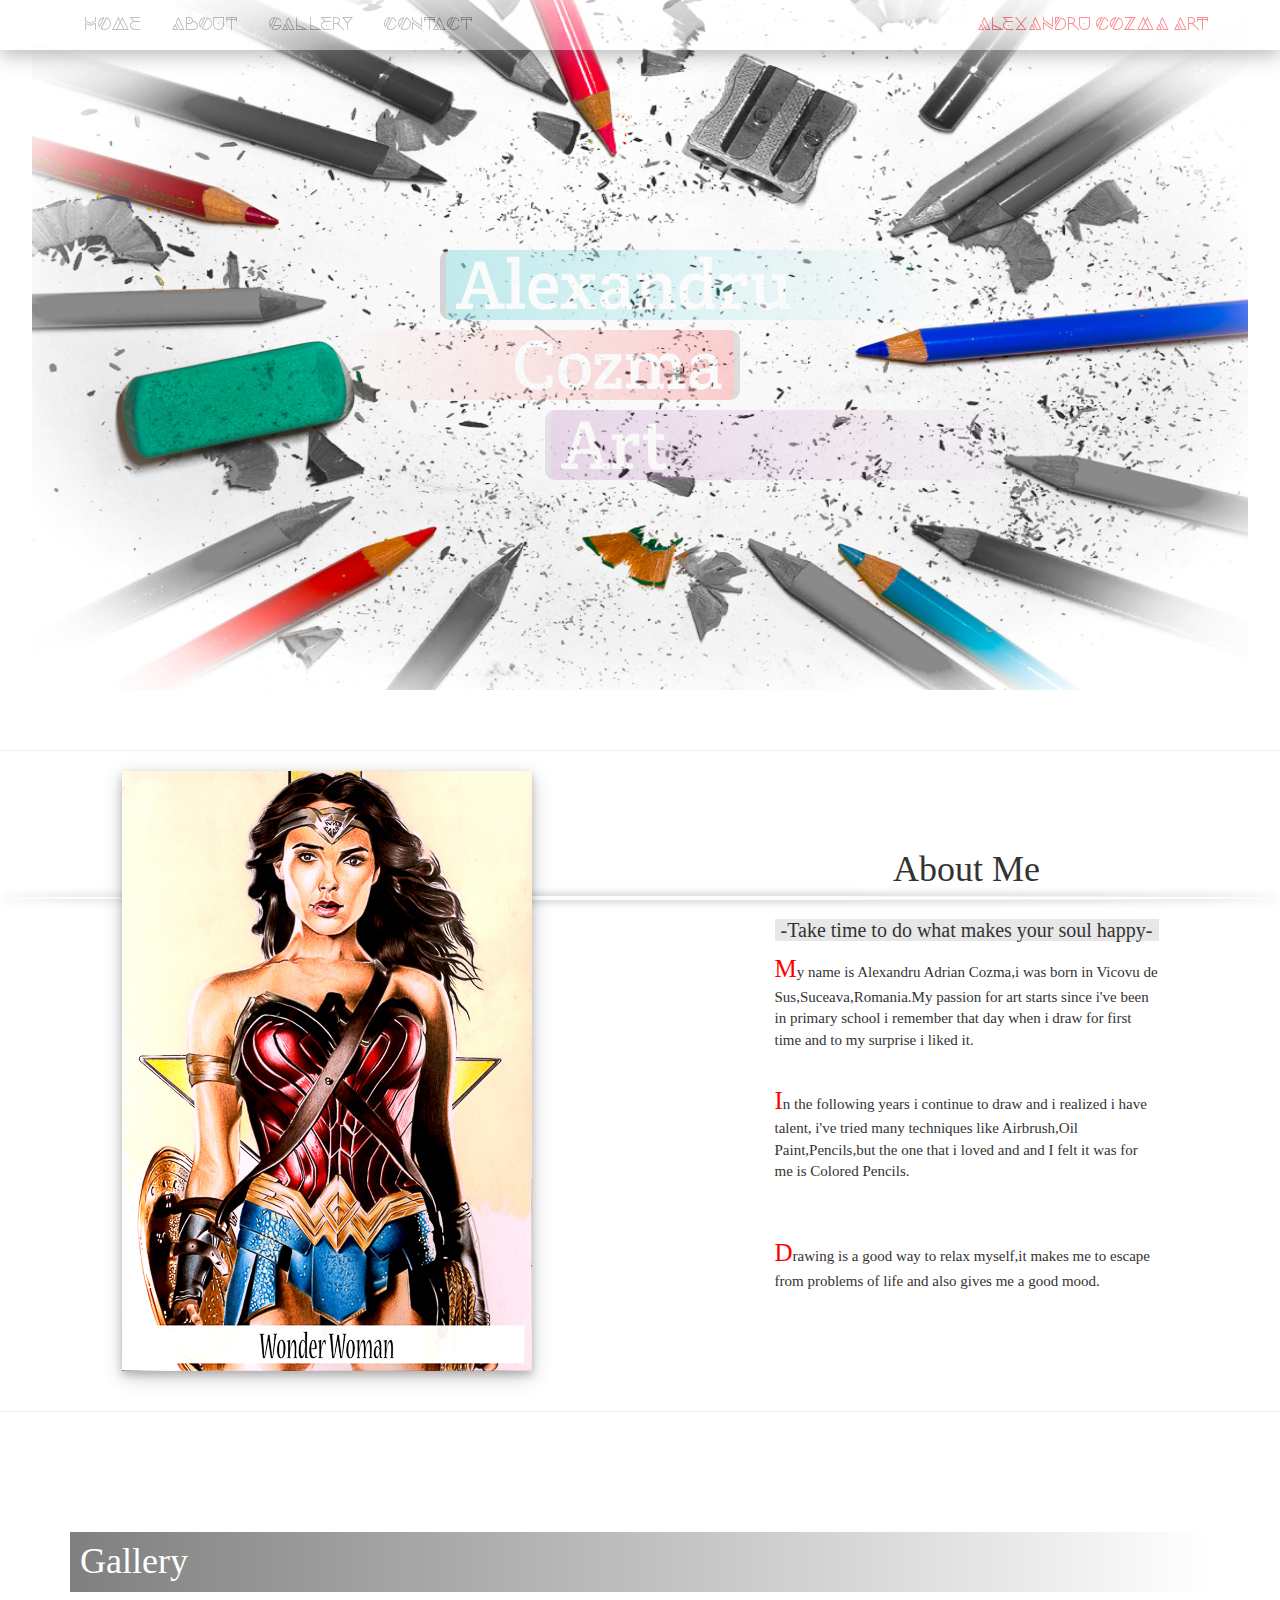
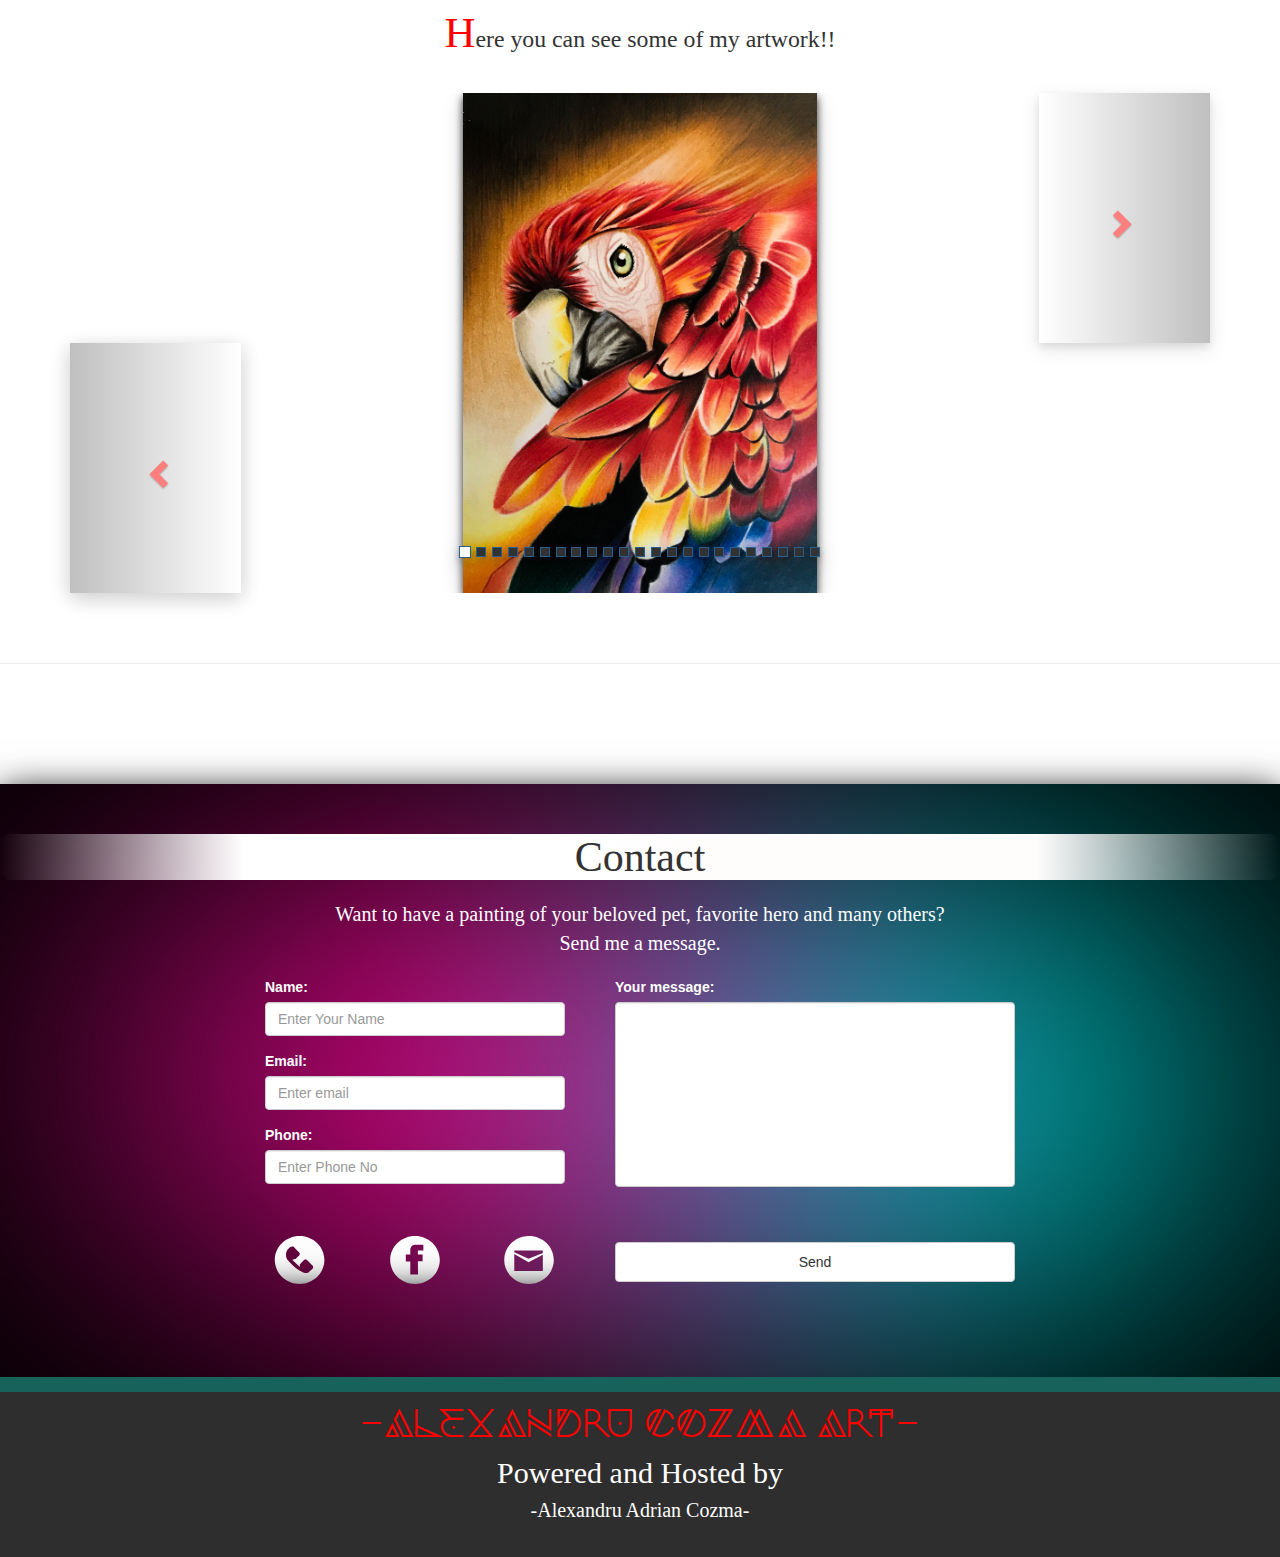
==== index.html @ 0c1bb689 "Rename index.HTML to index.html" ====
<!DOCTYPE html>
<html>
<head>
  <meta charset="UTF-8">
  <title>Alexandru Cozma Art</title>
  <meta name="viewport" content="width=device-width, initial-scale=1">
  <link rel='stylesheet' type='text/css' href='bootstrap/bootstrap/css/bootstrap.min.css' />
  <link href="https://fonts.googleapis.com/css?family=Crete+Round|Just+Another+Hand|Raleway|Dancing+Script" rel="stylesheet">
  <link rel="stylesheet" type="text/css" href="mycss.css">
  
</head>
<body>


<div id="navbar">
<nav class="navbar   navbar-default navbar-fixed-top">
		<div class="container">
		  <div class="navbar-header">
		    <button type="button" class="navbar-toggle collapsed" data-toggle="collapse" data-target="#myList">
		    <span class="icon-bar"></span>
		    <span class="icon-bar"></span>
		    <span class="icon-bar"></span>
		    </button>
		    <a class="navbar-brand navbar-right" href="#">Alexandru  Cozma  Art</a>
		  </div> 
		    <ul id="myList" class="nav navbar-nav collapse navbar-collapse ">
				 <li><a href="#home_section">Home</a></li>
			   <li><a href="#about_section">About</a></li>
			   <li><a href="#gallery_section">Gallery</a></li>
			   <li><a href="#contact_section">Contact</a></li>
			  </ul>
		  </div>
</nav>
</div>

 <!-- HOME PAGE -->


<section id="home_section">
	<div id="myName" class="flex-container">
		<div class="article" id="positionLine">
			<p class="textName">Alexandru</p>
		</div>
		<div class="article" id="positionLine1">
			<p class="textName">Cozma</p>
		</div>
		<div class="article" id="positionLine2">
			<p class="textName">Art</p>
		</div>
  </div>
<br>
<br>
<hr>
</section>


<section id="about_section">
<div class="flex-container1">
		<div class="pageContent" id="wonder">
			<img src="imagesPage/wonder21.jpg" alt="Wonder Woman">
		</div>

  <div class="pageContent" id="content">
			<h1 align="center">About Me</h1>
			<h2 align="center" id="takeTime">-Take time to do what makes your soul happy-</h2>
			<p><span>M</span>y name is Alexandru Adrian Cozma,i was born in Vicovu de Sus,Suceava,Romania.My passion for art starts since i've been in primary school i remember that day when i draw for first time and to my surprise i liked it.</p><br>
			<p><span>I</span>n the following years i continue to draw and i realized i have talent, i've tried many techniques like Airbrush,Oil Paint,Pencils,but the one that i loved and 
			and I felt it was for me is Colored Pencils.</p><br><br>
			<p id="textGrey"><span>D</span>rawing is a good way to relax myself,it makes me to escape from problems of life and also gives me a good mood.</p>
		</p>	
</div>	
</div>
</section>
<br>
<hr> 

 <!-- GALLERY(CAROUSEL) -->

<section id="gallery_section">



<div id="gallery" class="container">
	<h1 align="left" id="galleryH">Gallery</h1>
  <p align="right" id="galleryP">Here you can see some of my artwork!!</p>

<div id="myCarousel" class="carousel slide " data-ride="carousel " data-interval="false">
  <!-- Indicators -->
  <ol class="carousel-indicators">
    <li data-target="#myCarousel" data-slide-to="0" class="active"></li>
    <li data-target="#myCarousel" data-slide-to="1"></li>
    <li data-target="#myCarousel" data-slide-to="2"></li>
    <li data-target="#myCarousel" data-slide-to="3"></li>
    <li data-target="#myCarousel" data-slide-to="4"></li>
    <li data-target="#myCarousel" data-slide-to="5"></li>
    <li data-target="#myCarousel" data-slide-to="6"></li>
    <li data-target="#myCarousel" data-slide-to="7"></li>
    <li data-target="#myCarousel" data-slide-to="8"></li>
    <li data-target="#myCarousel" data-slide-to="9"></li>
    <li data-target="#myCarousel" data-slide-to="10"></li>
    <li data-target="#myCarousel" data-slide-to="11"></li>
    <li data-target="#myCarousel" data-slide-to="12"></li>
    <li data-target="#myCarousel" data-slide-to="13"></li>
    <li data-target="#myCarousel" data-slide-to="14"></li>
    <li data-target="#myCarousel" data-slide-to="15"></li>
    <li data-target="#myCarousel" data-slide-to="16"></li>
    <li data-target="#myCarousel" data-slide-to="17"></li>
    <li data-target="#myCarousel" data-slide-to="18"></li>
    <li data-target="#myCarousel" data-slide-to="19"></li>
    <li data-target="#myCarousel" data-slide-to="20"></li>
    <li data-target="#myCarousel" data-slide-to="21"></li>
    <li data-target="#myCarousel" data-slide-to="22"></li>
    
    
   
  </ol>



  <!-- Wrapper for slides -->
  <div class="carousel-inner">
    <div class="item active">
      <img src="gallery/parrot.jpg" alt="Los Angeles" >
    </div>

   
	<div class="item">
      <img src="gallery/flower.jpg" alt="New York" >
    </div>
    <div class="item">
      <img src="gallery/bat.jpg" alt="New York" >
    </div>
    <div class="item">
      <img src="gallery/goku.jpg" alt="New York" >
    </div>
    <div class="item">
      <img src="gallery/fly.jpg" alt="New York" >
    </div>
    <div class="item">
    	<img src="gallery/church.jpg" alt="New York" >
    </div>
     <div class="item">
	      <img src="gallery/thor.jpg" alt="thor" id="thor">
    </div>
    <div class="item">
      <img src="gallery/geta.jpg" alt="New York" id="geta">
    </div>
    <div class="item">
      <img src="gallery/aquaman.jpg" alt="New York" id="aquaman">
    </div>
   <div class="item">
      <img src="gallery/fata1.jpg" alt="New York" id="fata1"> 
    </div>
    <div class="item">
      <img src="gallery/jack.jpg" alt="New York" id="jack" >
    </div>
    <div class="item">
      <img src="gallery/lord.jpg" alt="New York" id="lord" >
    </div>
    <div class="item">
      <img src="gallery/tangled.jpg" alt="New York" id="tangled" >
    </div>
    <div class="item">
      <img src="gallery/mercury.jpg" alt="New York" id="mercury" >
    </div>
     <div class="item">
      <img src="gallery/masina1.jpg" alt="New York" id="masina1">
     </div>
	   <div class="item">
      <img src="gallery/mercedes.jpg" alt="New York" id="mercedes" >
     </div>
    <div class="item">
      <img src="gallery/lambo2.jpg" alt="New York" id="lambo">
    </div>
    <div class="item">
      <img src="gallery/landscape.jpg" alt="New York" id="landscape" >
    </div>
    <div class="item">
      <img src="gallery/light.jpg" alt="New York" id="light" >
    </div>
    <div class="item">
      <img src="gallery/ferrari.jpg" alt="New York" id="ferrari" >
    </div>

    <div class="item">
      <img src="gallery/car2.jpg" alt="New York" id="car2" >
    </div>
    <div class="item">
      <img src="gallery/fata.jpg" alt="New York" id="fata">
    </div>
    <div class="item">
      <img src="gallery/straw.jpg" alt="New York" id="straw" >
    </div>
</div>


  <!-- Left and right controls -->
  <a class="left carousel-control" href="#myCarousel" data-slide="prev">
    <span class="glyphicon glyphicon-chevron-left"></span>
    <span class="sr-only">Previous</span>
  </a>
  <a class="right carousel-control" href="#myCarousel" data-slide="next">
    <span class="glyphicon glyphicon-chevron-right"></span>
    <span class="sr-only">Next</span>
  </a>
</div>
</div>
</section>
<hr>

<!-- CONTACTS FORM -->

<div class="container4" id="contacts">
  <h1 align="center">Contact</h1>
  <p>Want to have a painting of your beloved pet, favorite hero and many others?<br>Send me a message.</p>

  <section id="contact_section">	 
  <form action="/action_page.php">
  	<div class="form-group">
      <label for="Name">Name:</label>
      <input type="name" class="form-control" id="name" placeholder="Enter Your Name" name="name" required>
    </div>
    <div class="form-group">
      <label for="email">Email:</label>
      <input type="email" class="form-control" id="email" placeholder="Enter email" name="email" required>
    </div>
    <div class="form-group">
      <label for="number">Phone:</label>
      <input type="number" class="form-control" id="phone" placeholder="Enter Phone No" name="phone" required>
    </div>
    
    
    <div class="form-group">
      <label for="text">Your message:</label>
      <input type="text" class="form-control" id="text" name="text" required>
    </div>
    <button type="submit" class="btn btn-default" id="submit">Send</button>
    
    <div class="form-group" id="icons">
      <img src="icons/iconTel.svg"  alt="icon" width="110px" height="110px" id="shake1">
      <a href="https://www.facebook.com/cozma.alexandru.754"> <img src="icons/iconF.svg"   alt="icon" width="110px" height="110px" id="shake2"></a>
      <img src="icons/iconemail.svg"   alt="icon" width="110px" height="110px" id="shake3">
    
    </div>
  </form>

  <div id="myModal" class="modal fade" role="dialog">
  <div class="modal-dialog">

    <!-- Modal content-->
    <div class="modal-content">

      <div class="modal-body">
        
      </div>
    </div>

  </div>
</div>
</section>   

</div>

  
 <!-- Footer -->

<footer id="red">

  <h1 class="text">-Alexandru  Cozma  Art-</h1>
  <h2 class="text2"> Powered and Hosted by</h2>
  <h2 class="text3">-Alexandru Adrian Cozma-</h2>
</footer>


</body>





<script type="text/javascript" src="https://ajax.googleapis.com/ajax/libs/jquery/2.1.3/jquery.min.js"></script>
<script src="bootstrap/bootstrap/js/bootstrap.min.js"></script>
<script type="text/javascript" src="my_script.js"></script> 

</html>
---- mycss.css ----
/*...................... NAVBAR .....................*/

.navbar-brand{
	font-size:18px;
	/*font-size:30px; */
	color:black;
	font-family: myFirstFont;
	/*font-family: 'Dancing Script', cursive; */
}

.navbar-default .navbar-brand {
    color: #f50912;
    }

.navbar{ 
	height:50px;
	border:none;
	display:none;
	background-color:white;
	box-shadow:0px 5px 20px #686667;
	
}	


.navbar.is-hidden {
  -webkit-transform: translate(0, -65px);
          transform: translate(0, -65px);
  transition: -webkit-transform 1s;
  transition: transform 1s;
  transition: transform 1s, -webkit-transform 1s;
}
.navbar.is-visible {
  -webkit-transform: translate(0, 0);
          transform: translate(0, 0);
  transition: -webkit-transform 1s;
  transition: transform 1s;
  transition: transform 1s, -webkit-transform 1s;
}


.navbar-default .navbar-nav>li>a,
.navbar-default .navbar-nav>li>a:after,
.navbar-default .navbar-nav>li>a:before {
  transition: all .5s;
}
.navbar-default .navbar-nav>li>a:hover {
  color: #555;
}
	

.navbar-nav{
    font-family: myFirstFont;
    /*font-family: 'Dancing Script', cursive;*/
	text-align:center;
}


.navbar-collapse li a:hover{
 	background-color:black;
 	font-color:white;
}

.navbar-default .navbar-nav>li>a {
  position:relative;
  z-index: 1;
  font-size:18px;
  /*font-size:30px;*/

  
}

.navbar-default .navbar-nav>li>a:hover {
  color:white;
}

.navbar-default .navbar-nav>li>a:after {
  display: block;
  position: absolute;
  top: 0;
  left: 0;
  bottom: 0;
  right: 0;
  margin: auto;
  width: 100%;
  height: 1px;
  content: '.';
  color: transparent;
  background-color:#5a5d5c;
  color:white;
  visibility: none;
  opacity: 0;
  z-index: -1;
}
.navbar-default .navbar-nav>li> a:hover:after {
  opacity: 0.6;
  visibility: visible;
  height: 80%;
}


/*..........................END............. .....................*/


/*....................fIRST PAGE  (HOME).............*/

.article{
	display: flex;
    display:-webkit-flex;
    flex-direction: column;
   -webkit-flex-direction:column;
	display:none;
	height:5em;
	font-height:4px;
	width:100%;
	text-align:center;
	font-family: 'Crete Round', serif;
	-ms-transform: translate(0,-50%); /* IE 9 */
    -webkit-transform: translate(0,-50%); /* Safari */
    transform: translate(0,-50%);  
    background:linear-gradient(to right ,black,transparent);
    position:relative;
    top:275px;
    align-items:center;
    margin-top:10px;
    border-radius:10px;
    
   
}

.flex-container {
  display: flex;
  display:-webkit-flex;
  flex-direction: column;
  -webkit-flex-direction:column;
  height:500px;
  width:90%;
  margin:auto;
  align-items:center;
  background-image: url('imagesPage/cccc1.jpg');
	-o-background-size: 100% 100%, auto;
	-moz-background-size: 100% 100%, auto;
	-webkit-background-size: 100% 100%, auto;
	background-size: 100% 100%, auto;
}

.textName{
	position:relative;
	color:white;
	margin-top:20px;
	font-size: 5em;
	font-weight:lighter;
	margin-left:10px;
	margin-right:10px;
	bottom:35px;
}

/*.........................END..................................*/






/*...................SECOND PAGE   (ABOUT).............*/
.flex-container1{
	display:flex;
	flex-direction:row;
	height:100%;	
}

.pageContent{
	display:flex;
	flex-direction:column;
	margin:auto;
	font-family: "Times New Roman", Times, serif;	
}


#content{
	display:flex;
	justify-content:space-between;
	width:30%;
	position:relative;
	font-size:15px;
	border:none;	
}
	
p{
	font-size:;
}

#takeTime{
	font-size:20px;
	background-color:#e8e7e7;
}

#wonder>img{
	display:flex;
	box-shadow: 0 4px 8px 0 rgba(0, 0, 0, 0.2), 0 6px 20px 0 rgba(0, 0, 0, 0.19);
}

span{
	font-size:25px;
	color:red;
}

#textGrey{
	font-color:#e8e7e7;
}



/*...........................END...........................*/

/*........................GALLERY(THIRD PAGE)............*/


#gallery{
	margin-top:100px;
}

#myCarousel{
	width:100%;
	margin:auto;
	margin-bottom:50px;
}
.carousel-control.left{	
	height:50%;
	margin-top:auto;
	box-shadow: 0 4px 20px 0 rgba(0, 0, 0, 0.2), 0 6px 20px 0 rgba(0, 0, 0, 0.25);
}

.carousel-control.right{
	border:1px black;
	height:50%;
	box-shadow: 0 4px 8px 0 rgba(0, 0, 0, 0.2), 0 6px 20px 0 rgba(0, 0, 0, 0.19);
}

.carousel-inner{
	margin:auto;
	margin-top:30px;
	
}

.item>img{
   
    height: 500px;
    max-height: 500px;
    box-shadow: 0 4px 8px 0 rgba(0, 0, 0, 0.8), 0 6px 20px 0 rgba(0, 0, 0, 0.19);
}

.carousel-inner > .item > img {
    margin-left:auto;
    margin-right:auto;
    margin-top:auto;   
}

.carousel-control{
	background:none;
}

.carousel-indicators li{
	background-color:#333;
	border:1px solid #286090;
	border-radius:0px;
	box-shadow: 0 4px 8px 0 rgba(0, 0, 0, 0.2), 0 6px 20px 0 rgba(0, 0, 0, 0.19);
}

#gallery>p{
	font-size:1.7em;
	text-align:center;
	font-family: "Times New Roman", Times, serif;
}

#gallery>p:first-letter{
	color:red;
	font-size:1.8em;
}

#gallery>h1:after{
  content: "";
  position: absolute;
  left: 0;
  bottom: 0;
  width: 100%;
  height: 4px;
  -webkit-border-radius: 50%;
  border-radius: 50%;
  -webkit-box-shadow: 0 0 10px rgba(0, 0, 0, 0.4);
  -moz-box-shadow: 0 0 10px rgba(0, 0, 0, 0.4);
  box-shadow: 0 0 10px rgba(0, 0, 0, 0.4);
  z-index: -1;
}
    
.modal-img,.model-vid{
  width:100%;
  position:relative;
  
}

.modal-body{
  padding:0px;
}

.modal-content{
	font-size:2em;
	text-align:center;
	position:relative;
	top:300px;
}

#galleryH{
	color:white;
	background-image: -webkit-linear-gradient(left,rgba(0,0,0,.5) 0,rgba(0,0,0,.0001) 100%);
    background-image: -o-linear-gradient(left,rgba(0,0,0,.5) 0,rgba(0,0,0,.0001) 100%);
    background-image: -webkit-gradient(linear,left top,right top,from(rgba(0,0,0,.5)),to(rgba(0,0,0,.0001)));
    background-image: linear-gradient(to right,rgba(0,0,0,.5) 0,rgba(0,0,0,.0001) 100%);
    padding:10px;
    font-family: "Times New Roman", Times, serif;
}

/*............................END.....................................*/

/*............................FOURTHPAGE.(CONTACT)....................*/



.container4{
	padding-left:0px;
	padding-right:0px;
	-webkit-box-shadow: #000 0 7px 35px 0;
	-moz-box-shadow: #000 0 7px 35px 0;
	box-shadow: #000 0 7px 35px 0;
}

#icons{
	margin:auto;
}

.modal{ 
  font-size:10px;
}


#shake1:hover{
    /* Start the shake animation and make the animation last for 0.5 seconds */
    animation: shake 0.5s; 
    /* When the animation is finished, start again */
    animation-iteration-count: infinite; 
}

@keyframes shake {
    0% { transform: translate(1px, 1px) rotate(0deg); }
    10% { transform: translate(-1px, -2px) rotate(-1deg); }
    20% { transform: translate(-3px, 0px) rotate(1deg); }
    30% { transform: translate(3px, 2px) rotate(0deg); }
    40% { transform: translate(1px, -1px) rotate(1deg); }
    50% { transform: translate(-1px, 2px) rotate(-1deg); }
    60% { transform: translate(-3px, 1px) rotate(0deg); }
    70% { transform: translate(3px, 1px) rotate(-1deg); }
    80% { transform: translate(-1px, -1px) rotate(1deg); }
    90% { transform: translate(1px, 2px) rotate(0deg); }
    100% { transform: translate(1px, -2px) rotate(-1deg); }
}


#shake2:hover{
	
    /* Start the shake animation and make the animation last for 0.5 seconds */
    animation: shake 0.5s; 
    /* When the animation is finished, start again */
    animation-iteration-count: infinite; 
}

@keyframes shake {
    0% { transform: translate(1px, 1px) rotate(0deg); }
    10% { transform: translate(-1px, -2px) rotate(-1deg); }
    20% { transform: translate(-3px, 0px) rotate(1deg); }
    30% { transform: translate(3px, 2px) rotate(0deg); }
    40% { transform: translate(1px, -1px) rotate(1deg); }
    50% { transform: translate(-1px, 2px) rotate(-1deg); }
    60% { transform: translate(-3px, 1px) rotate(0deg); }
    70% { transform: translate(3px, 1px) rotate(-1deg); }
    80% { transform: translate(-1px, -1px) rotate(1deg); }
    90% { transform: translate(1px, 2px) rotate(0deg); }
    100% { transform: translate(1px, -2px) rotate(-1deg); }
}


#shake3:hover{
	
    /* Start the shake animation and make the animation last for 0.5 seconds */
    animation: shake 0.5s; 
    /* When the animation is finished, start again */
    animation-iteration-count: infinite; 
}

@keyframes shake {
    0% { transform: translate(1px, 1px) rotate(0deg); }
    10% { transform: translate(-1px, -2px) rotate(-1deg); }
    20% { transform: translate(-3px, 0px) rotate(1deg); }
    30% { transform: translate(3px, 2px) rotate(0deg); }
    40% { transform: translate(1px, -1px) rotate(1deg); }
    50% { transform: translate(-1px, 2px) rotate(-1deg); }
    60% { transform: translate(-3px, 1px) rotate(0deg); }
    70% { transform: translate(3px, 1px) rotate(-1deg); }
    80% { transform: translate(-1px, -1px) rotate(1deg); }
    90% { transform: translate(1px, 2px) rotate(0deg); }
    100% { transform: translate(1px, -2px) rotate(-1deg); }
}







#contacts{
	display:flex;
	flex-direction:column;
	width:100%;
	position:relative;
	top:100px;
	background-image: url('imagesPage/img12.jpg');
	 -o-background-size: 100% 100%, auto;
	-moz-background-size: 100% 100%, auto;
	-webkit-background-size: 100% 100%, auto;
	background-size: 100% 100%, auto;
	margin:auto;
	 
}

form{
	
	margin-left:auto;
	margin-right:auto;
	display:flex;
	margin-top:20px;
	width:800px;
	flex-direction:column;
	flex-wrap:wrap;
}

#text{
	height:185px;
	width:400px;
	margin-left:auto;
	margin-right:auto;	
}

#name{
	width:300px;

}
#phone{
	width:300px;
	
}
#email{
	width:300px;
}

.btn-default{
	margin-left:auto;
	margin-right:auto;
	position:relative;
	top:40px;
	width:400px;
	height:40px;
}

.btn-default:hover{
	background-color:#a9f5b0;
}

.form-group{
	color:white;
	margin-left:auto;
	margin-right:auto;
}

#contacts>h1{
	
	font-family: "Times New Roman", Times, serif;
	background: -moz-linear-gradient(left, rgba(255,255,255,0) 0%, rgba(255,255,255,0.8) 15%, rgba(255,255,255,1) 19%, rgba(255,255,255,1) 47%, rgba(255,252,252,1) 54%, rgba(255,252,252,1) 81%, rgba(255,252,252,0.8) 85%, rgba(255,252,252,0) 100%); /* FF3.6-15 */
    background: -webkit-linear-gradient(left, rgba(255,255,255,0) 0%,rgba(255,255,255,0.8) 15%,rgba(255,255,255,1) 19%,rgba(255,255,255,1) 47%,rgba(255,252,252,1) 54%,rgba(255,252,252,1) 81%,rgba(255,252,252,0.8) 85%,rgba(255,252,252,0) 100%); /* Chrome10-25,Safari5.1-6 */
    background: linear-gradient(to right, rgba(255,255,255,0) 0%,rgba(255,255,255,0.8) 15%,rgba(255,255,255,1) 19%,rgba(255,255,255,1) 47%,rgba(255,252,252,1) 54%,rgba(255,252,252,1) 81%,rgba(255,252,252,0.8) 85%,rgba(255,252,252,0) 100%); /* W3C, IE10+, FF16+, Chrome26+, Opera12+, Safari7+ */
	width:100%;
	font-size:3em;
	margin-top:50px;
	border-radius:10px;
}

#contacts>p{
	font-family: "Times New Roman", Times, serif;
	margin:auto;
	margin-top:10px;
	color:white;
	text-align:center;
	font-size:20px;

}



/*..................FOOTER...............*/




#red{ 
  border-top: solid #17635c;
  border-width: 15px;
  background: #2E2E2E; 
  position:relative; 
  top:100px;
  height:100%;
  
  width:100%; 
  height:180px; 
}

.text {
  color: red;
  font-family: myFirstFont;
  font-size: 40px;
  text-align: center;
  margin-top: 10px;
}

.text2 {
  color: white;
  font-family: Lato;
  font-size: 30px;
  text-align: center;
  margin-top: 0px;
}

.text3 {
  color: white;
  font-family: Lato;
  font-size: 20px;
  text-align: center;
  margin-top: 0px;
  float: center;
}

#page-footer {
  display: none !important;
}


/*.................................END.................../*












/*............MEDIA QUERIES (NAVBAR).............*/

@media (min-width: 768px){
.navbar-header {
    float: right;
}
}

@media screen and (max-width:767px) {
.navbar-collapse li a{
 	margin:0px;
 	border-left:5px solid black;

}

.navbar-default .navbar-nav>li>a{
	color:black;
	font-size:20px;
	background-color:white;
    font-size:18px;
    margin-top:5px;
}

.navbar-default .navbar-nav>li> a:hover:after {
  opacity: 1;
  visibility: visible;
  height: 100%;
}
}
@media (min-width: 768px){
.navbar-nav {
    font-size:15px;
}
}


/*...........END.............*/





/*........................MEDIA QUERIES (FIRST PAGE)...............*/


@media screen and (min-width:700px) {
.flex-container {
   display: flex;
   display:-webkit-flex;
   flex-direction: column;
   -webkit-flex-direction:column;
   height:690px;
   width:95%;
   margin:auto; 
}
}


@media screen and (min-width:767px) {
#positionLine{
	position:relative;
	left:50px;
	border-left:6px solid #5e5c5c;
	width:500px;
	background:linear-gradient(to right, #0abbc6,transparent);
	text-align:left;
}

#positionLine1{
	position:relative;
	right:100px;
	text-align:right;
	background:linear-gradient(to left,red,transparent);
	border-right:6px solid #5e5c5c;
	width:400px;	
}

#positionLine2{
	position:relative;
	left:155px;
	border-left:6px solid #5e5c5c;
	width:500px;
	background:linear-gradient(to right ,purple,transparent);
	text-align:left;
}
}

/*........................END...........................*/







/*....................MEDIA QUERIES (SECOND PAGE ABOUT).........*/
  
@media screen and (max-width:682px){
#content{
    display:flex;
    flex-direction:column;
    padding-right:10px;
    padding-left:10px;
    width:100%;   
}

.flex-container1{
    display:flex;
    flex-direction:column;
    text-align:justify;
}

.pageContent{
    margin-left:0px;
    display:flex;
    align-items:center;
}

#wonder{
    display:flex;
    margin-left:0px;
    margin-right:0px;
    align-items:center;
}
}
   

/*.........................END..............................*/




/*.......................MEDIA QUERIES (FOURTH PAGE)...........*/




@media screen and (max-width:820px){

form{
	display:flex;
	flex-direction:column;
	flex-wrap:nowrap;
	width:auto;
	margin-left:auto;
	margin-right:auto;
	margin-top:20px;
	margin-bottom:10px;
}

#text{
	width:300px;
	height:100px;	
}

#submit{
	width:300px;
	height:40px;
	position:relative;
	top:10px;
}

#contacts>h1{
	margin-top:10px;
}

#contacts>p{
	margin-top:10px;
	margin-bottom:10px;
}
}


@media screen and (min-width:820px){
	#icons{
	position:relative;
	right:400px;
	bottom:50px;	
}

form{
	height:400px;
}
}


/*.............................END.......................*/



@font-face {
    font-family: myFirstFont;
    src: url(nordic.ttf);
}
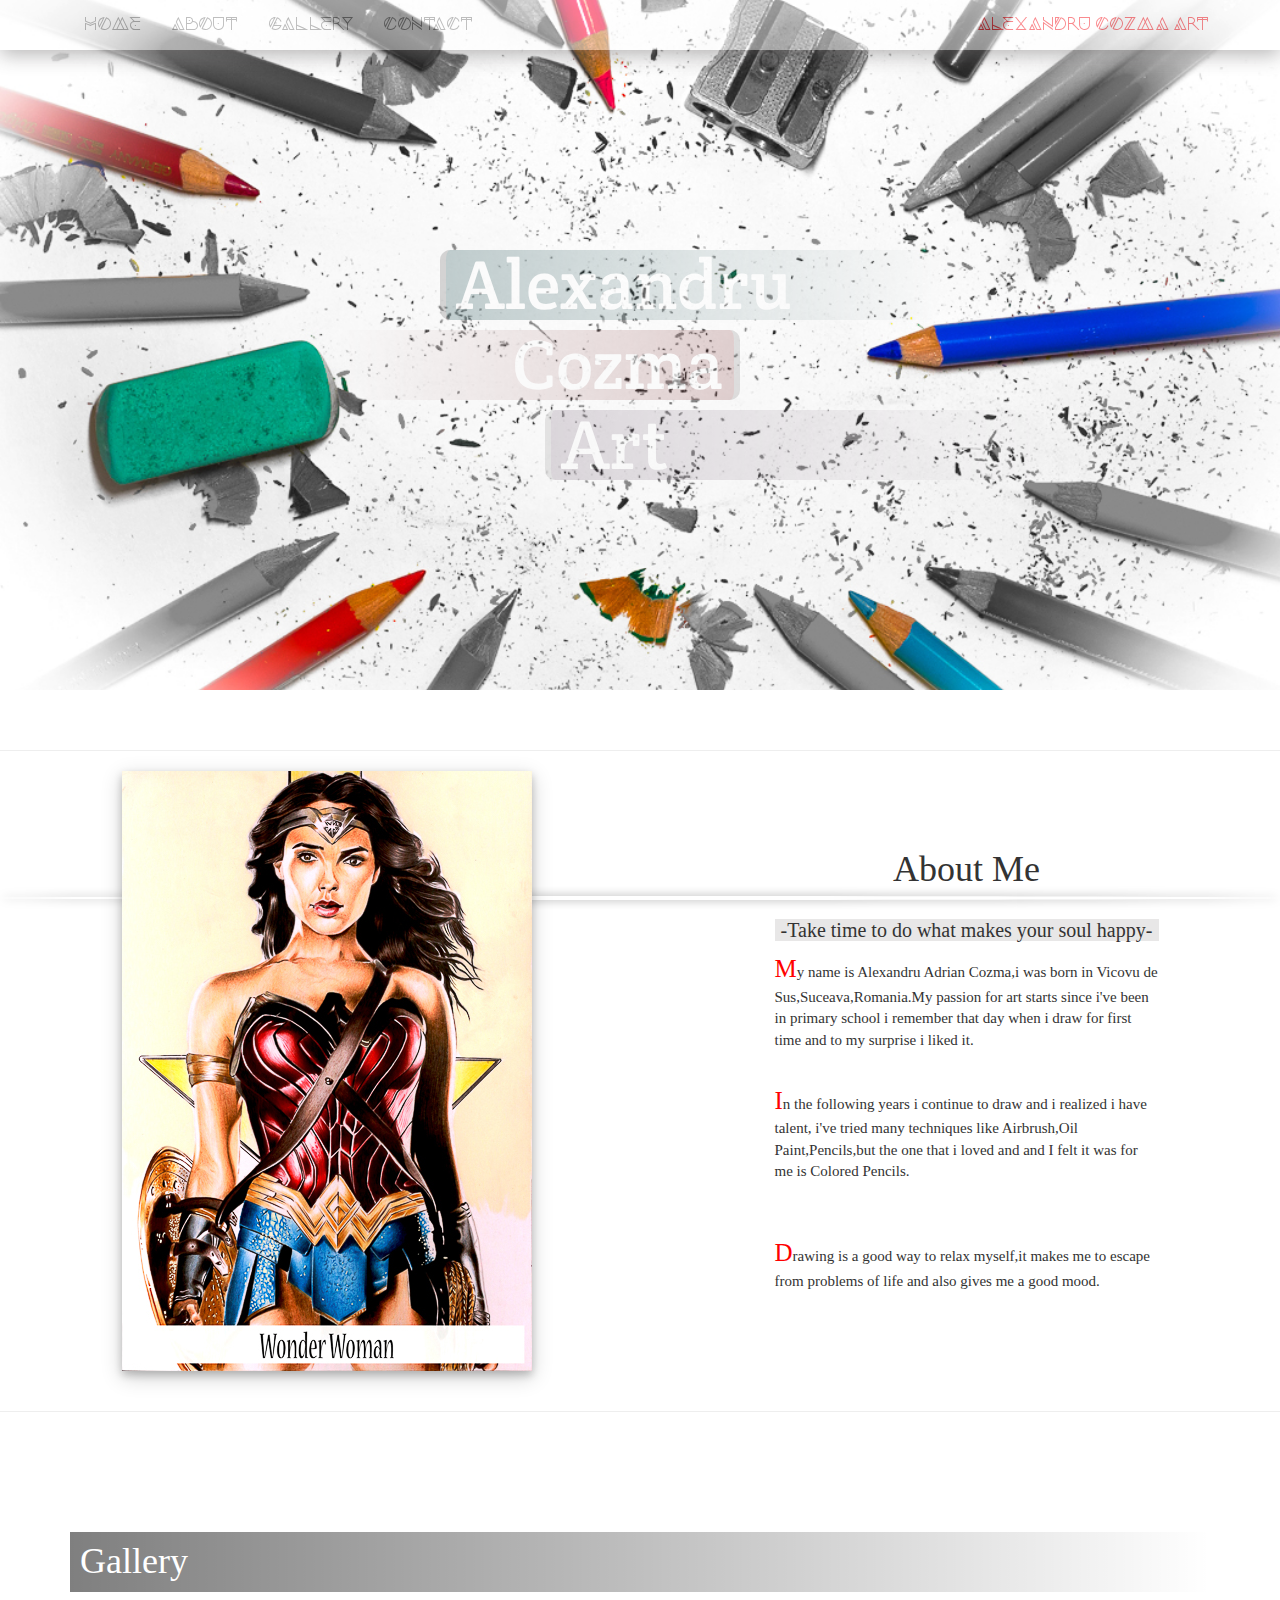
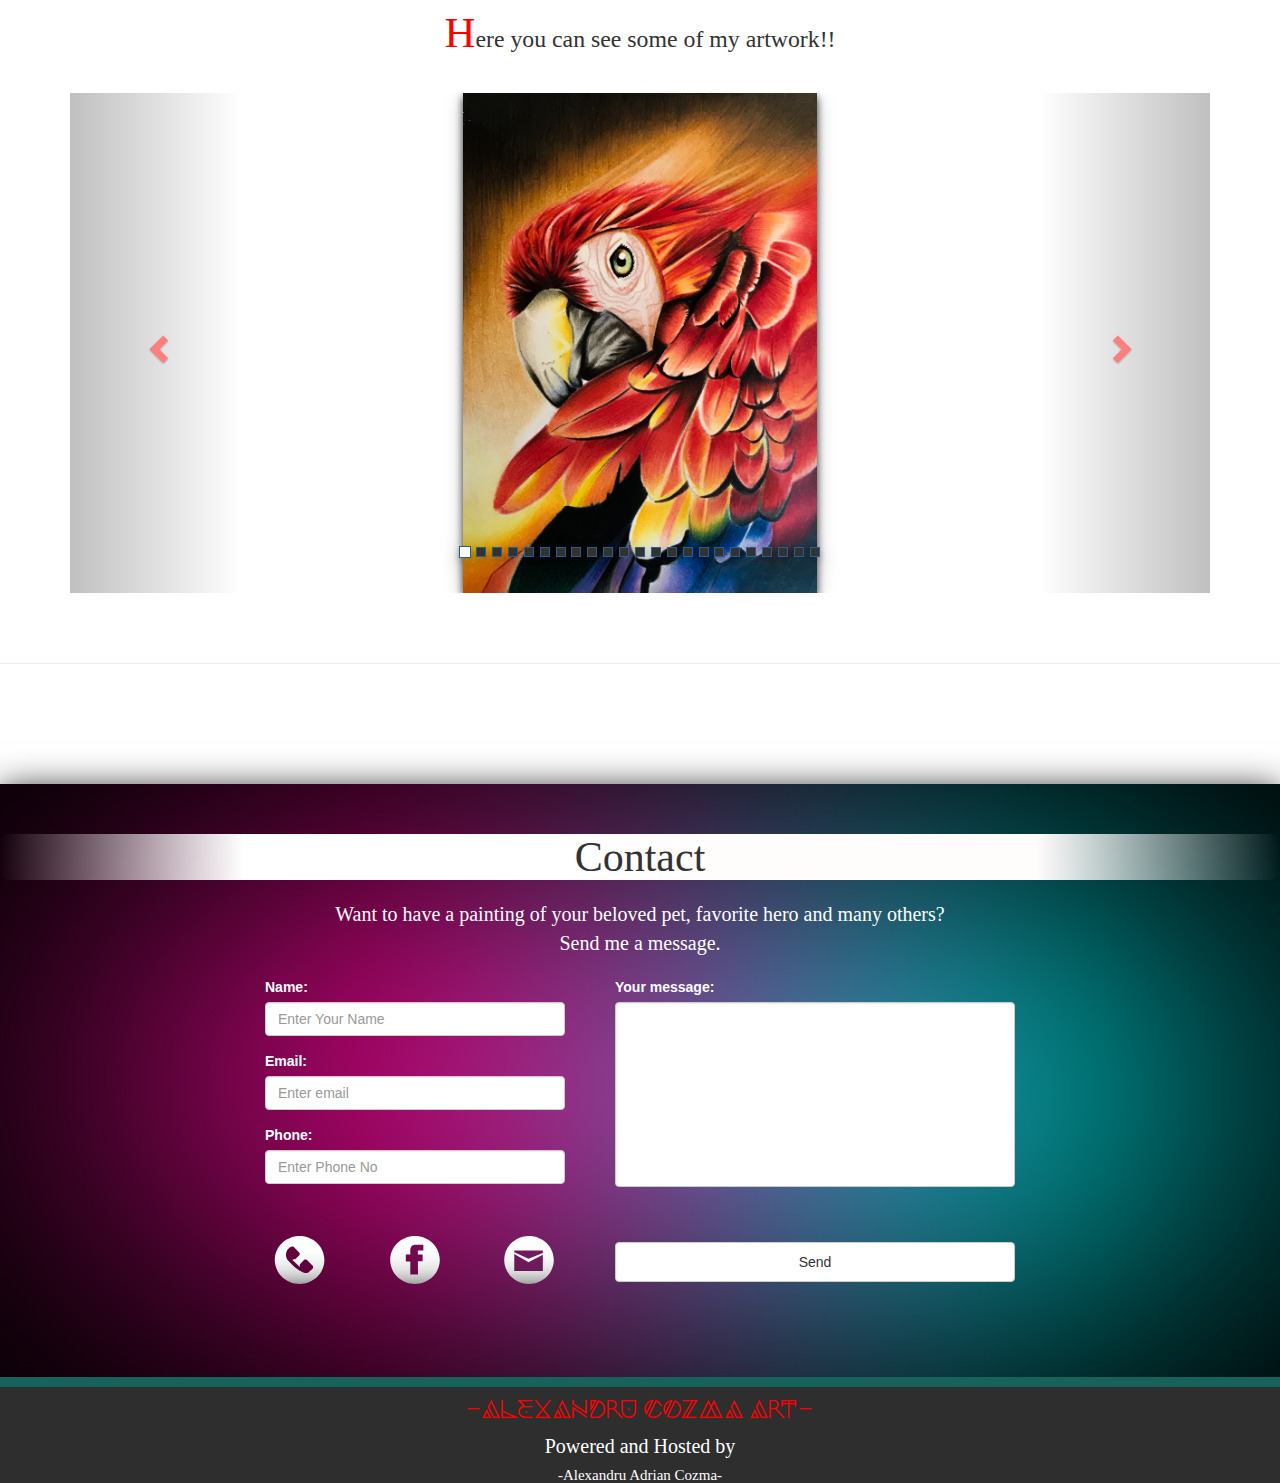
==== commit 794c7c79: "Merge branch 'master' of https://github.com/Alexandru0707/Alexandru0707.github.io" ====
--- a/index.html
+++ b/index.html
@@ -21,7 +21,7 @@
 		    <span class="icon-bar"></span>
 		    <span class="icon-bar"></span>
 		    </button>
-		    <a class="navbar-brand navbar-right" href="#">Alexandru  Cozma  Art</a>
+		    <a class="navbar-brand navbar-right"  href="#">Alexandru  Cozma  Art</a>
 		  </div> 
 		    <ul id="myList" class="nav navbar-nav collapse navbar-collapse ">
 				 <li><a href="#home_section">Home</a></li>
@@ -195,14 +195,14 @@
 
 
   <!-- Left and right controls -->
-  <a class="left carousel-control" href="#myCarousel" data-slide="prev">
+  <div class="left carousel-control" href="#myCarousel" data-slide="prev">
     <span class="glyphicon glyphicon-chevron-left"></span>
     <span class="sr-only">Previous</span>
-  </a>
-  <a class="right carousel-control" href="#myCarousel" data-slide="next">
+  </div>
+  <div class="right carousel-control" href="#myCarousel" data-slide="next">
     <span class="glyphicon glyphicon-chevron-right"></span>
     <span class="sr-only">Next</span>
-  </a>
+  </div>
 </div>
 </div>
 </section>
@@ -237,9 +237,9 @@
     <button type="submit" class="btn btn-default" id="submit">Send</button>
     
     <div class="form-group" id="icons">
-      <img src="icons/iconTel.svg"  alt="icon" width="110px" height="110px" id="shake1">
-      <a href="https://www.facebook.com/cozma.alexandru.754"> <img src="icons/iconF.svg"   alt="icon" width="110px" height="110px" id="shake2"></a>
-      <img src="icons/iconemail.svg"   alt="icon" width="110px" height="110px" id="shake3">
+      <img src="icons/iconTel.svg"  alt="icon"  id="shake1" class="icons_img">
+      <a href="https://www.facebook.com/cozma.alexandru.754"> <img src="icons/iconF.svg"   alt="icon"  id="shake2" class="icons_img"></a>
+      <img src="icons/iconemail.svg"   alt="icon"  id="shake3" class="icons_img">
     
     </div>
   </form>
@@ -264,7 +264,7 @@
   
  <!-- Footer -->
 
-<footer id="red">
+<footer id="footer">
 
   <h1 class="text">-Alexandru  Cozma  Art-</h1>
   <h2 class="text2"> Powered and Hosted by</h2>
--- a/mycss.css
+++ b/mycss.css
@@ -133,14 +133,12 @@
   flex-direction: column;
   -webkit-flex-direction:column;
   height:500px;
-  width:90%;
+
   margin:auto;
   align-items:center;
   background-image: url('imagesPage/cccc1.jpg');
-	-o-background-size: 100% 100%, auto;
-	-moz-background-size: 100% 100%, auto;
-	-webkit-background-size: 100% 100%, auto;
-	background-size: 100% 100%, auto;
+    background-size: cover;
+    background-position:center;
 }
 
 .textName{
@@ -185,9 +183,7 @@
 	border:none;	
 }
 	
-p{
-	font-size:;
-}
+
 
 #takeTime{
 	font-size:20px;
@@ -197,6 +193,7 @@
 #wonder>img{
 	display:flex;
 	box-shadow: 0 4px 8px 0 rgba(0, 0, 0, 0.2), 0 6px 20px 0 rgba(0, 0, 0, 0.19);
+
 }
 
 span{
@@ -224,17 +221,9 @@
 	margin:auto;
 	margin-bottom:50px;
 }
-.carousel-control.left{	
-	height:50%;
-	margin-top:auto;
-	box-shadow: 0 4px 20px 0 rgba(0, 0, 0, 0.2), 0 6px 20px 0 rgba(0, 0, 0, 0.25);
-}
-
-.carousel-control.right{
-	border:1px black;
-	height:50%;
-	box-shadow: 0 4px 8px 0 rgba(0, 0, 0, 0.2), 0 6px 20px 0 rgba(0, 0, 0, 0.19);
-}
+
+
+
 
 .carousel-inner{
 	margin:auto;
@@ -324,6 +313,21 @@
 /*............................FOURTHPAGE.(CONTACT)....................*/
 
 
+.icons_img{
+    width:110px;
+    height:100px;
+}
+@media screen and (max-width:365px){
+    .icons_img{
+        width:80px;
+        height:80px;
+        display:block;
+
+    }
+    .modal-body{
+        font-size:5vw;
+    }
+}
 
 .container4{
 	padding-left:0px;
@@ -445,7 +449,7 @@
 	height:185px;
 	width:400px;
 	margin-left:auto;
-	margin-right:auto;	
+	margin-right:auto;
 }
 
 #name{
@@ -454,7 +458,7 @@
 }
 #phone{
 	width:300px;
-	
+
 }
 #email{
 	width:300px;
@@ -504,45 +508,40 @@
 
 
 /*..................FOOTER...............*/
-
-
-
-
-#red{ 
+#footer{
   border-top: solid #17635c;
-  border-width: 15px;
+  border-width: 10px;
   background: #2E2E2E; 
   position:relative; 
   top:100px;
   height:100%;
-  
   width:100%; 
-  height:180px; 
+
 }
 
 .text {
   color: red;
   font-family: myFirstFont;
-  font-size: 40px;
+  font-size: 25px;
   text-align: center;
   margin-top: 10px;
 }
 
 .text2 {
-  color: white;
-  font-family: Lato;
-  font-size: 30px;
-  text-align: center;
-  margin-top: 0px;
-}
-
-.text3 {
   color: white;
   font-family: Lato;
   font-size: 20px;
   text-align: center;
   margin-top: 0px;
-  float: center;
+}
+
+.text3 {
+  color: white;
+  font-family: Lato;
+  font-size: 15px;
+  text-align: center;
+  margin-top: 0px;
+
 }
 
 #page-footer {
@@ -596,6 +595,18 @@
 .navbar-nav {
     font-size:15px;
 }
+}
+@media (max-width: 348px){
+    .navbar-brand{
+        font-size:12px;
+    }
+
+}
+@media (max-width: 269px){
+    .navbar-brand{
+        display:none;
+    }
+
 }
 
 
@@ -615,7 +626,7 @@
    flex-direction: column;
    -webkit-flex-direction:column;
    height:690px;
-   width:95%;
+
    margin:auto; 
 }
 }
@@ -627,7 +638,7 @@
 	left:50px;
 	border-left:6px solid #5e5c5c;
 	width:500px;
-	background:linear-gradient(to right, #0abbc6,transparent);
+	background:linear-gradient(to right, #093e42,transparent);
 	text-align:left;
 }
 
@@ -635,7 +646,7 @@
 	position:relative;
 	right:100px;
 	text-align:right;
-	background:linear-gradient(to left,red,transparent);
+	background:linear-gradient(to left,#650808,transparent);
 	border-right:6px solid #5e5c5c;
 	width:400px;	
 }
@@ -645,9 +656,22 @@
 	left:155px;
 	border-left:6px solid #5e5c5c;
 	width:500px;
-	background:linear-gradient(to right ,purple,transparent);
+	background:linear-gradient(to right ,#250425,transparent);
 	text-align:left;
 }
+}
+@media screen and (max-width:370px){
+    .textName{
+        font-size:3em;
+        position:relative;
+        bottom:15px;
+    }
+}
+@media screen and (max-width:236px){
+    .textName{
+        font-size:15vw;
+        bottom:8px;
+    }
 }
 
 /*........................END...........................*/
@@ -688,9 +712,23 @@
     align-items:center;
 }
 }
+@media screen and (max-width:461px){
+    #wonder>img{
+        width:90%;
+
+    }
+}
    
 
 /*.........................END..............................*/
+
+/*.............media queries gallery.........*/
+
+ @media screen and (max-width:376px){
+     .carousel-indicators{
+         display:none;
+     }
+ }
 
 
 
@@ -715,7 +753,7 @@
 
 #text{
 	width:300px;
-	height:100px;	
+	height:100px;
 }
 
 #submit{
@@ -747,7 +785,45 @@
 	height:400px;
 }
 }
-
+@media screen and (max-width:362px){
+    #name{
+        width:100%;
+    }
+    #email{
+        width:100%
+    }
+    #phone{
+        width:100%;
+
+    }
+    #text{
+        width:100%;
+    }
+    #submit{
+        width:70%;
+
+    }
+    .form-group{
+        margin-left:10px;
+        margin-right:10px;
+    }
+
+}
+
+
+
+/*.....Footer media queries........*/
+@media screen and (max-width:320px){
+    .text{
+        font-size:20px;
+    }
+    .text2{
+        font-size:15px;
+    }
+    .text3{
+        font-size:10px;
+    }
+}
 
 /*.............................END.......................*/
 
@@ -760,3 +836,4 @@
 
 
 
+
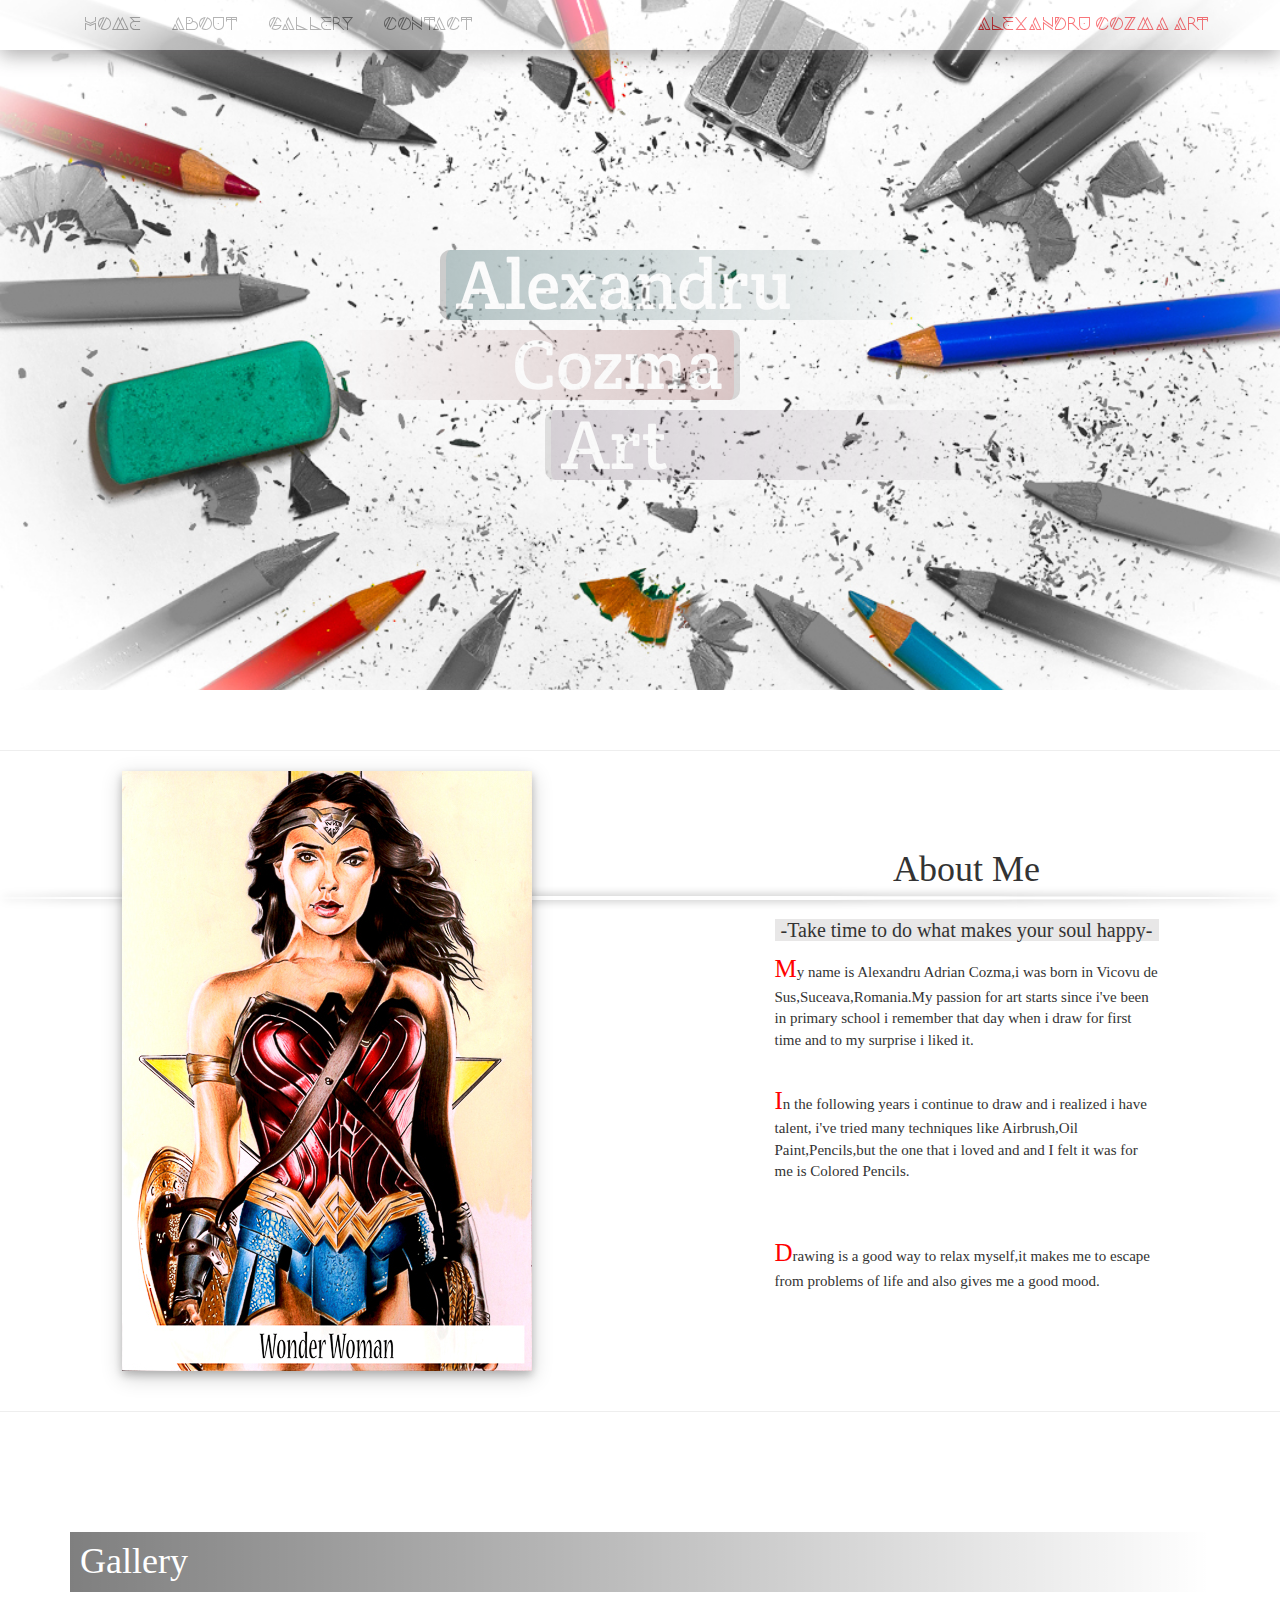
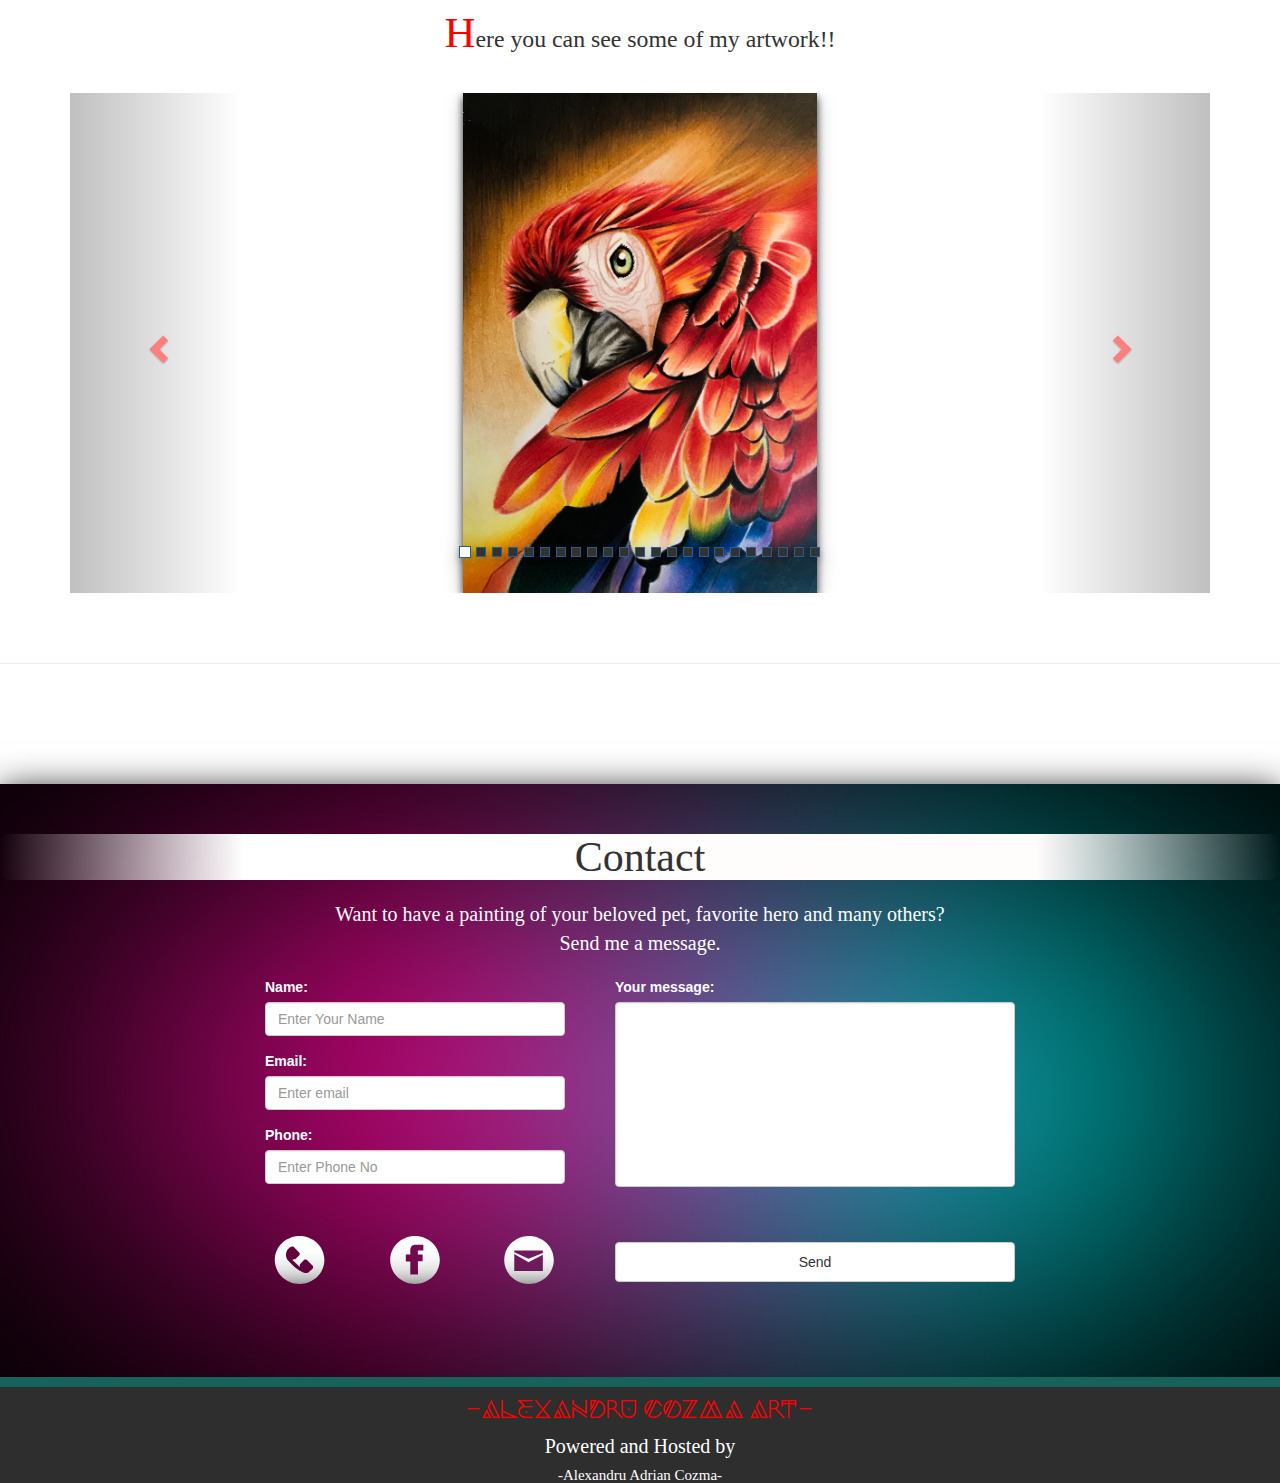
==== commit f42409b9: "adding alt tag to images" ====
--- a/index.html
+++ b/index.html
@@ -125,71 +125,71 @@
 
    
 	<div class="item">
-      <img src="gallery/flower.jpg" alt="New York" >
-    </div>
-    <div class="item">
-      <img src="gallery/bat.jpg" alt="New York" >
-    </div>
-    <div class="item">
-      <img src="gallery/goku.jpg" alt="New York" >
-    </div>
-    <div class="item">
-      <img src="gallery/fly.jpg" alt="New York" >
-    </div>
-    <div class="item">
-    	<img src="gallery/church.jpg" alt="New York" >
+      <img src="gallery/flower.jpg" alt="Flower" >
+    </div>
+    <div class="item">
+      <img src="gallery/bat.jpg" alt="Batman" >
+    </div>
+    <div class="item">
+      <img src="gallery/goku.jpg" alt="Son Goku" >
+    </div>
+    <div class="item">
+      <img src="gallery/fly.jpg" alt="Butterfly" >
+    </div>
+    <div class="item">
+    	<img src="gallery/church.jpg" alt="Church" >
     </div>
      <div class="item">
-	      <img src="gallery/thor.jpg" alt="thor" id="thor">
-    </div>
-    <div class="item">
-      <img src="gallery/geta.jpg" alt="New York" id="geta">
-    </div>
-    <div class="item">
-      <img src="gallery/aquaman.jpg" alt="New York" id="aquaman">
+	      <img src="gallery/thor.jpg" alt="Thor" id="thor">
+    </div>
+    <div class="item">
+      <img src="gallery/geta.jpg" alt="Girl" id="geta">
+    </div>
+    <div class="item">
+      <img src="gallery/aquaman.jpg" alt="Aquaman" id="aquaman">
     </div>
    <div class="item">
-      <img src="gallery/fata1.jpg" alt="New York" id="fata1"> 
-    </div>
-    <div class="item">
-      <img src="gallery/jack.jpg" alt="New York" id="jack" >
-    </div>
-    <div class="item">
-      <img src="gallery/lord.jpg" alt="New York" id="lord" >
-    </div>
-    <div class="item">
-      <img src="gallery/tangled.jpg" alt="New York" id="tangled" >
-    </div>
-    <div class="item">
-      <img src="gallery/mercury.jpg" alt="New York" id="mercury" >
+      <img src="gallery/fata1.jpg" alt="Actrice" id="fata1">
+    </div>
+    <div class="item">
+      <img src="gallery/jack.jpg" alt="Jack Sparrow" id="jack" >
+    </div>
+    <div class="item">
+      <img src="gallery/lord.jpg" alt="Lord" id="lord" >
+    </div>
+    <div class="item">
+      <img src="gallery/tangled.jpg" alt="Tangled" id="tangled" >
+    </div>
+    <div class="item">
+      <img src="gallery/mercury.jpg" alt="Mercury" id="mercury" >
     </div>
      <div class="item">
-      <img src="gallery/masina1.jpg" alt="New York" id="masina1">
+      <img src="gallery/masina1.jpg" alt="Car" id="masina1">
      </div>
 	   <div class="item">
-      <img src="gallery/mercedes.jpg" alt="New York" id="mercedes" >
+      <img src="gallery/mercedes.jpg" alt="Mercedes" id="mercedes" >
      </div>
     <div class="item">
-      <img src="gallery/lambo2.jpg" alt="New York" id="lambo">
-    </div>
-    <div class="item">
-      <img src="gallery/landscape.jpg" alt="New York" id="landscape" >
-    </div>
-    <div class="item">
-      <img src="gallery/light.jpg" alt="New York" id="light" >
-    </div>
-    <div class="item">
-      <img src="gallery/ferrari.jpg" alt="New York" id="ferrari" >
-    </div>
-
-    <div class="item">
-      <img src="gallery/car2.jpg" alt="New York" id="car2" >
-    </div>
-    <div class="item">
-      <img src="gallery/fata.jpg" alt="New York" id="fata">
-    </div>
-    <div class="item">
-      <img src="gallery/straw.jpg" alt="New York" id="straw" >
+      <img src="gallery/lambo2.jpg" alt="Lamborghini" id="lambo">
+    </div>
+    <div class="item">
+      <img src="gallery/landscape.jpg" alt="Landscape" id="landscape" >
+    </div>
+    <div class="item">
+      <img src="gallery/light.jpg" alt="Light" id="light" >
+    </div>
+    <div class="item">
+      <img src="gallery/ferrari.jpg" alt="Ferrari" id="ferrari" >
+    </div>
+
+    <div class="item">
+      <img src="gallery/car2.jpg" alt="Car" id="car2" >
+    </div>
+    <div class="item">
+      <img src="gallery/fata.JPG" alt="Fantasy Girl" id="fata">
+    </div>
+    <div class="item">
+      <img src="gallery/straw.jpg" alt="Strawbery" id="straw" >
     </div>
 </div>
 
